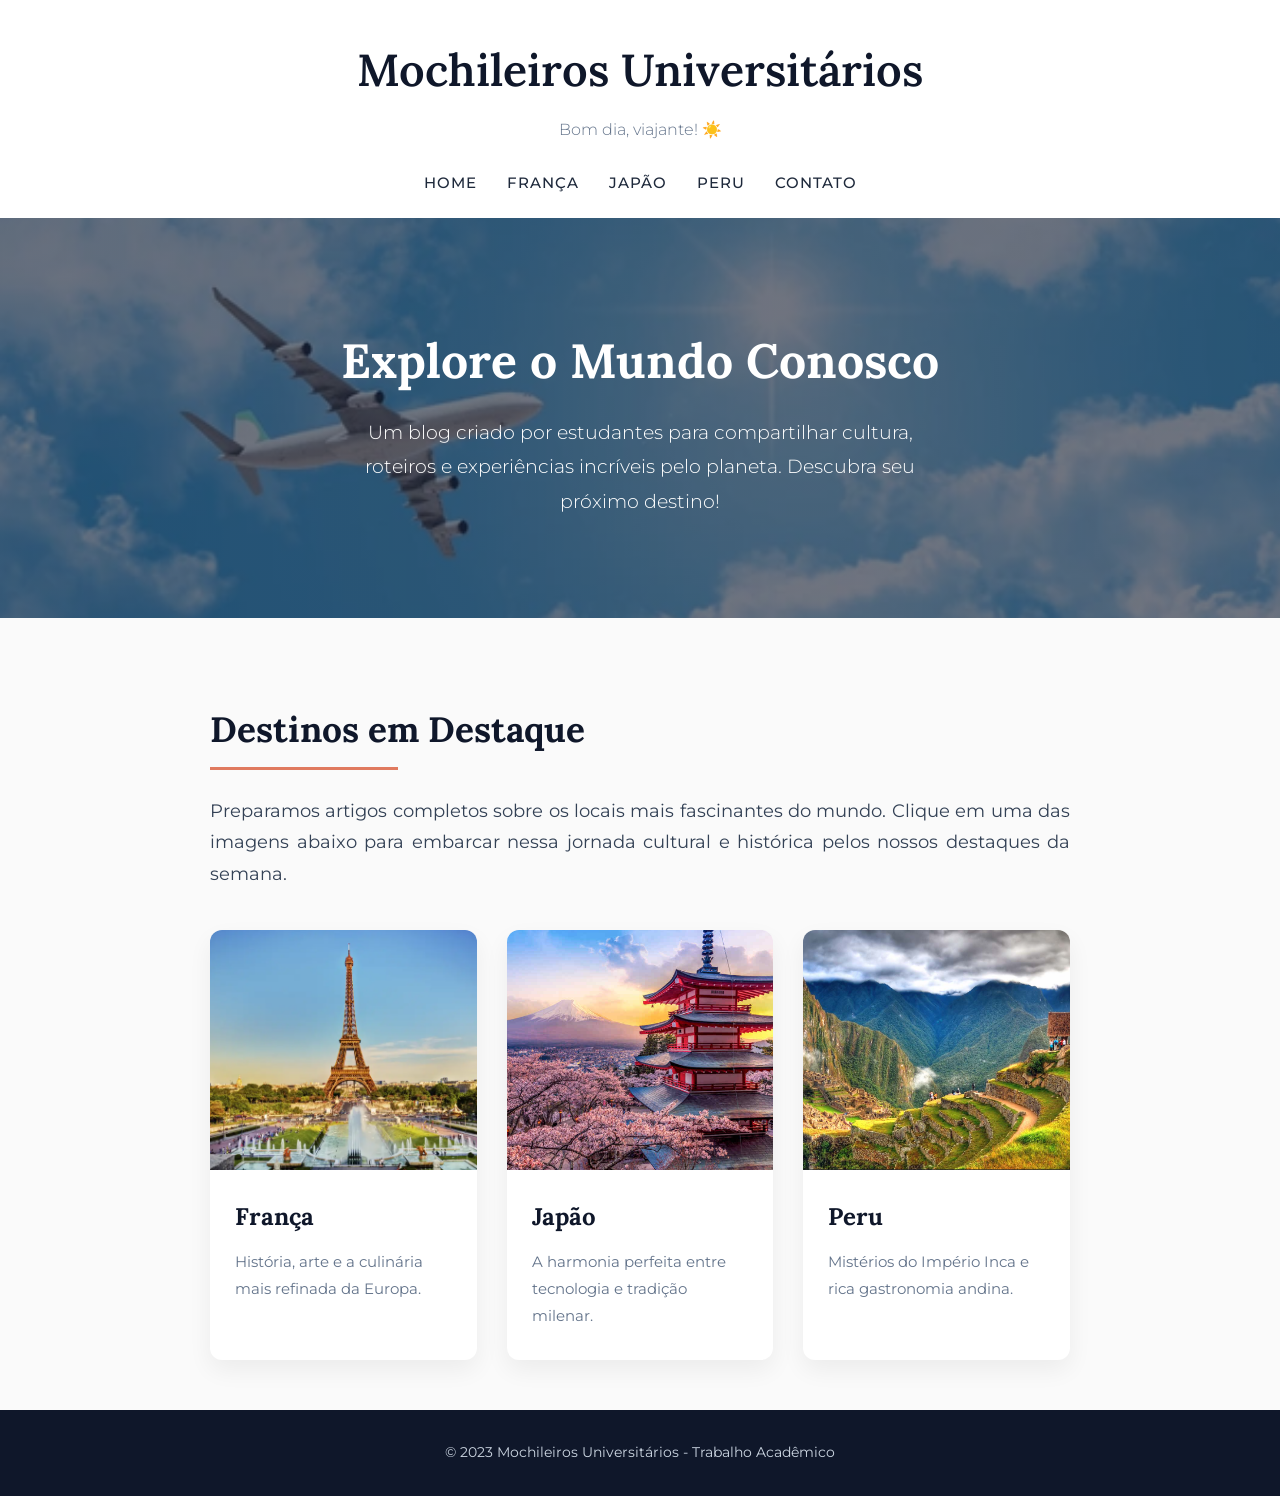
==== index.html @ e4f5cb0d "Add files via upload" ====
<!DOCTYPE html>
<html lang="pt-BR">
<head>
    <meta charset="UTF-8">
    <meta name="viewport" content="width=device-width, initial-scale=1.0">
    <title>Blog de Viagens | Home</title>
    <link rel="stylesheet" href="style.css">
</head>
<body>

    <header>
        <h1>Mochileiros Universitários</h1>
        <span id="saudacao"></span>
        <nav>
            <ul>
                <li><a href="index.html">Home</a></li>
                <li><a href="franca.html">França</a></li>
                <li><a href="japao.html">Japão</a></li>
                <li><a href="peru.html">Peru</a></li>
                <li><a href="contato.html">Contato</a></li>
            </ul>
        </nav>
    </header>

    <!-- NOVO: Hero Banner -->
    <div class="hero">
        <h2>Explore o Mundo Conosco</h2>
        <p>Um blog criado por estudantes para compartilhar cultura, roteiros e experiências incríveis pelo planeta. Descubra seu próximo destino!</p>
    </div>

    <main>
        <h2 class="titulo-secao">Destinos em Destaque</h2>
        <p>Preparamos artigos completos sobre os locais mais fascinantes do mundo. Clique em uma das imagens abaixo para embarcar nessa jornada cultural e histórica pelos nossos destaques da semana.</p>

        <section class="destinos-destaque">
            <div class="card">
                <h3>França</h3>
                <p>História, arte e a culinária mais refinada da Europa.</p>
                <a href="franca.html">
                    <img src="img/franca.png" alt="Foto da Torre Eiffel na França">
                </a>
            </div>

            <div class="card">
                <h3>Japão</h3>
                <p>A harmonia perfeita entre tecnologia e tradição milenar.</p>
                <a href="japao.html">
                    <img src="img/japao.png" alt="Foto do Japão">
                </a>
            </div>

            <div class="card">
                <h3>Peru</h3>
                <p>Mistérios do Império Inca e rica gastronomia andina.</p>
                <a href="peru.html">
                    <img src="img/peru.png" alt="Foto de Machu Picchu no Peru">
                </a>
            </div>
        </section>
    </main>

    <footer>
        <p>&copy; 2023 Mochileiros Universitários - Trabalho Acadêmico</p>
    </footer>

    <script src="script.js"></script>
</body>
</html>
---- style.css ----
@import url('https://fonts.googleapis.com/css2?family=Lora:ital,wght@0,400;0,600&family=Montserrat:wght@300;400;500;600&display=swap');

:root {
    --cor-fundo: #FAFAFA;
    --cor-texto: #1E293B;
    --cor-primaria: #0F172A;
    --cor-destaque: #E07A5F;
    --cor-card: #FFFFFF;
}

* {
    margin: 0;
    padding: 0;
    box-sizing: border-box;
}

body {
    font-family: 'Montserrat', sans-serif;
    background-color: var(--cor-fundo);
    color: var(--cor-texto);
    line-height: 1.8;
    display: flex;
    flex-direction: column;
    min-height: 100vh;
}

h1, h2, h3 {
    font-family: 'Lora', serif;
    color: var(--cor-primaria);
}

/* CABEÇALHO */
header {
    background-color: #ffffff;
    padding: 30px 0 20px;
    text-align: center;
}

header h1 {
    font-size: 2.8rem;
    font-weight: 600;
}

#saudacao {
    font-family: 'Montserrat', sans-serif;
    font-weight: 300;
    font-size: 1rem;
    color: #64748B;
    display: block;
    margin-bottom: 25px;
    margin-top: 5px;
}

nav ul {
    list-style-type: none;
    display: flex;
    justify-content: center;
    gap: 30px;
}

nav a {
    color: var(--cor-texto);
    text-decoration: none;
    font-weight: 500;
    font-size: 0.95rem;
    text-transform: uppercase;
    letter-spacing: 1px;
    padding-bottom: 5px;
    border-bottom: 2px solid transparent;
    transition: all 0.3s ease;
}

nav a:hover {
    color: var(--cor-destaque);
    border-bottom: 2px solid var(--cor-destaque);
}

/* HERO BANNER (NOVO: Banner lindão na Home) */
.hero {
    background-image: linear-gradient(rgba(15, 23, 42, 0.6), rgba(15, 23, 42, 0.6)), url('img/hero-bg.png');
    background-size: cover;
    background-position: center;
    height: 400px;
    display: flex;
    flex-direction: column;
    justify-content: center;
    align-items: center;
    text-align: center;
    color: white;
    margin-bottom: 40px;
}

.hero h2 {
    color: white;
    font-size: 3rem;
    margin-bottom: 10px;
}

.hero p {
    font-size: 1.2rem;
    max-width: 600px;
    font-weight: 300;
}

/* MAIN E TEXTOS */
main {
    max-width: 900px; /* Deixei um pouco mais estreito pra leitura ficar parecendo revista */
    margin: 0 auto 50px auto;
    padding: 0 20px;
    flex: 1;
}

main h2.titulo-secao {
    font-size: 2.2rem;
    margin-bottom: 25px;
    margin-top: 40px;
    position: relative;
    display: inline-block;
}

main h2.titulo-secao::after {
    content: '';
    display: block;
    width: 50%;
    height: 3px;
    background-color: var(--cor-destaque);
    margin-top: 5px;
}

main p {
    margin-bottom: 25px;
    color: #334155;
    font-size: 1.1rem;
    text-align: justify;
}

/* ESTILO DAS IMAGENS NO MEIO DOS TEXTOS (NOVO) */
.img-artigo {
    width: 100%;
    height: 400px;
    object-fit: cover;
    border-radius: 12px;
    margin: 30px 0;
    box-shadow: 0 10px 25px rgba(0,0,0,0.1);
}

/* REFERÊNCIAS */
.referencias {
    background-color: #F1F5F9;
    padding: 20px;
    border-radius: 8px;
    margin-top: 40px;
    border-left: 4px solid var(--cor-destaque);
}

.referencias h3 {
    font-size: 1.2rem;
    margin-bottom: 10px;
}

.referencias ul {
    margin-left: 20px;
    color: #475569;
}

/* CARDS DE DESTINO NA HOME */
.destinos-destaque {
    display: flex;
    justify-content: space-between;
    gap: 30px;
    margin-top: 40px;
}

.card {
    background-color: var(--cor-card);
    flex: 1;
    display: flex;
    flex-direction: column;
    border-radius: 12px;
    overflow: hidden;
    box-shadow: 0 10px 25px rgba(0,0,0,0.06);
    transition: transform 0.4s ease, box-shadow 0.4s ease;
}

.card:hover {
    transform: translateY(-8px);
    box-shadow: 0 20px 40px rgba(0,0,0,0.1);
}

.card a {
    order: -1; 
    display: block;
    overflow: hidden;
}

.card img {
    width: 100%;
    height: 240px;
    object-fit: cover;
    margin-top: 0;
    transition: transform 0.5s ease;
    display: block;
}

.card:hover img {
    transform: scale(1.08);
}

.card h3 {
    margin: 25px 25px 10px 25px;
    font-size: 1.5rem;
}

.card p {
    margin: 0 25px 30px 25px;
    font-size: 0.95rem;
    color: #64748B;
    text-align: left;
}

/* FORMULÁRIO E RODAPÉ (Mantidos) */
form {
    max-width: 600px;
    background-color: var(--cor-card);
    padding: 40px;
    border-radius: 12px;
    box-shadow: 0 10px 25px rgba(0,0,0,0.06);
    margin-top: 20px;
}
label { font-weight: 600; font-size: 0.9rem; color: var(--cor-primaria); text-transform: uppercase; }
input, textarea { width: 100%; padding: 15px; margin-top: 10px; margin-bottom: 25px; border: 1px solid #CBD5E1; border-radius: 6px; font-family: inherit; font-size: 1rem; transition: all 0.3s; }
input:focus, textarea:focus { outline: none; border-color: var(--cor-destaque); box-shadow: 0 0 0 3px rgba(224, 122, 95, 0.15); }
button { background-color: var(--cor-destaque); color: #ffffff; border: none; padding: 16px; font-size: 1rem; font-weight: 600; text-transform: uppercase; border-radius: 6px; cursor: pointer; width: 100%; transition: 0.3s; }
button:hover { background-color: #C7624A; }
footer { text-align: center; padding: 30px; background-color: var(--cor-primaria); color: #CBD5E1; font-size: 0.9rem; margin-top: auto; }
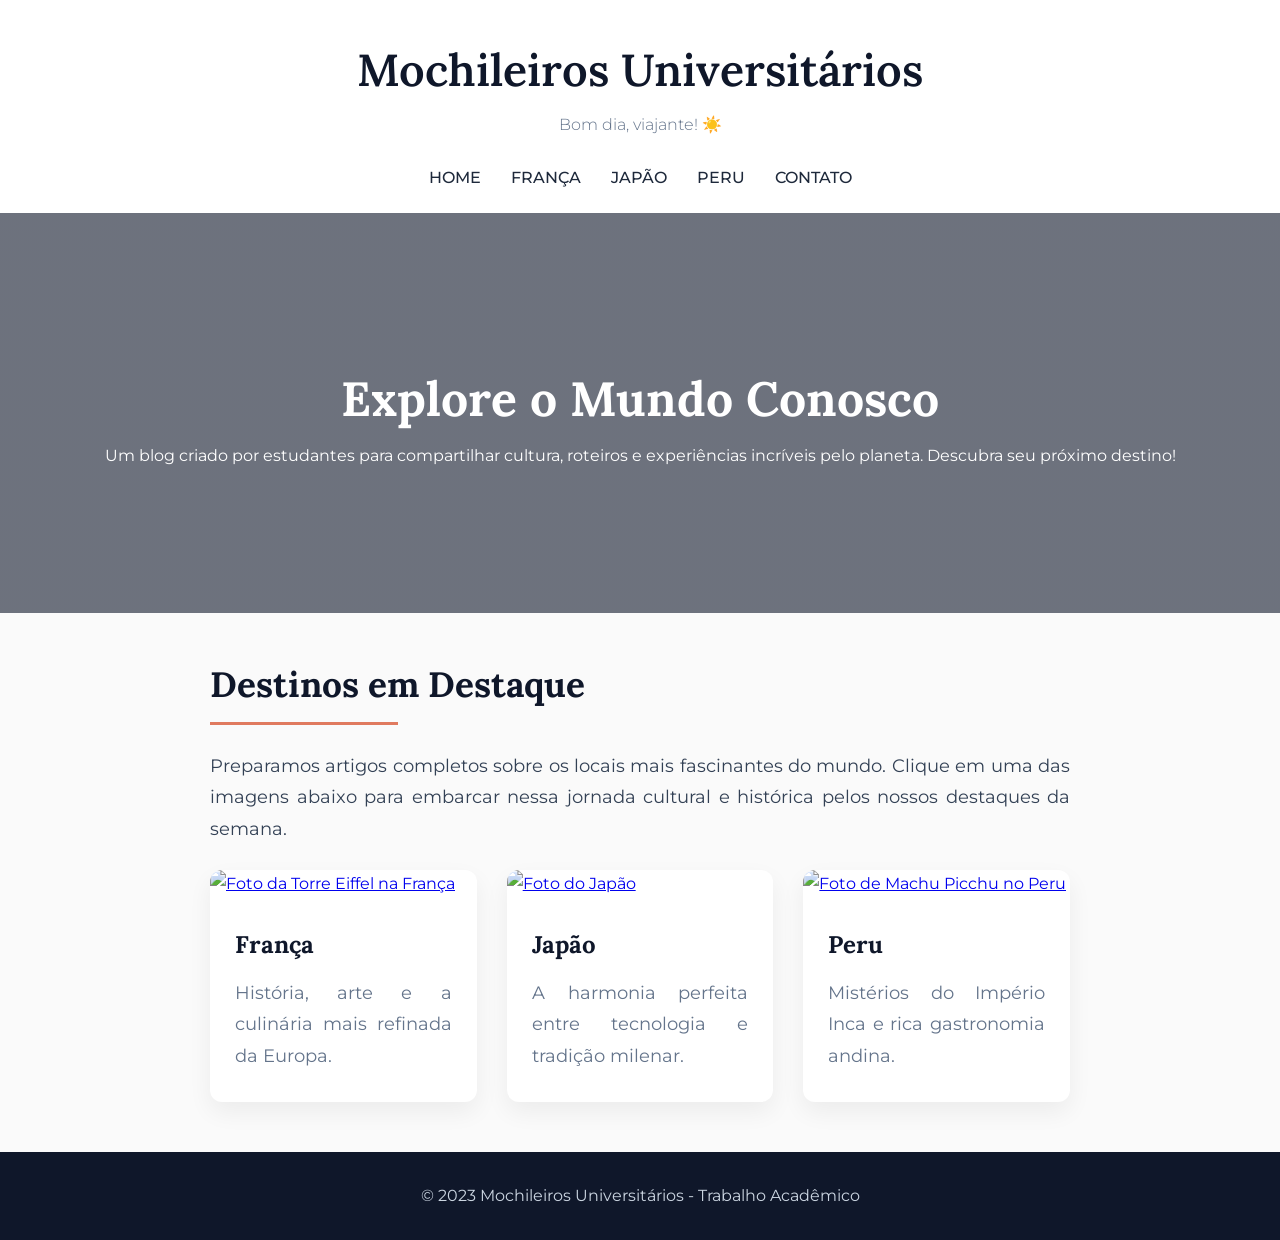
==== commit d5492a71: "Update index.html" ====
--- a/index.html
+++ b/index.html
@@ -1,16 +1,24 @@
 <!DOCTYPE html>
 <html lang="pt-BR">
 <head>
+    <!-- Configurações básicas de caracteres e tela pro site não quebrar no celular -->
     <meta charset="UTF-8">
-    <meta name="viewport" content="width=device-width, initial-scale=1.0">
+    <meta name="viewport" content="width=device-width, initial-scale=1.0"> 
     <title>Blog de Viagens | Home</title>
+    
+    <!-- Puxando o meu arquivo CSS -->
     <link rel="stylesheet" href="style.css">
 </head>
 <body>
 
+    <!-- Usando a tag semântica header pro topo do site, como pedido -->
     <header>
         <h1>Mochileiros Universitários</h1>
+        
+        <!-- Deixei esse span vazio pro meu JavaScript injetar a saudação aqui depois -->
         <span id="saudacao"></span>
+        
+        <!-- Menu principal com a tag nav. Ele repete em todas as páginas. -->
         <nav>
             <ul>
                 <li><a href="index.html">Home</a></li>
@@ -22,47 +30,58 @@
         </nav>
     </header>
 
-    <!-- NOVO: Hero Banner -->
+    <!-- Banner grande de entrada pra chamar atenção -->
     <div class="hero">
         <h2>Explore o Mundo Conosco</h2>
+        <!-- Texto explicativo sobre o blog, cumprindo o requisito da home -->
         <p>Um blog criado por estudantes para compartilhar cultura, roteiros e experiências incríveis pelo planeta. Descubra seu próximo destino!</p>
     </div>
 
+    <!-- Conteúdo principal do site vai na tag main -->
     <main>
         <h2 class="titulo-secao">Destinos em Destaque</h2>
         <p>Preparamos artigos completos sobre os locais mais fascinantes do mundo. Clique em uma das imagens abaixo para embarcar nessa jornada cultural e histórica pelos nossos destaques da semana.</p>
 
+        <!-- Agrupei os destaques em uma section -->
         <section class="destinos-destaque">
+            
+            <!-- Card 1 -->
             <div class="card">
                 <h3>França</h3>
                 <p>História, arte e a culinária mais refinada da Europa.</p>
+                <!-- O requisito pedia a imagem funcionando como link, então botei a tag img dentro da tag a -->
                 <a href="franca.html">
-                    <img src="img/franca.png" alt="Foto da Torre Eiffel na França">
+                    <img src="img/franca.jpg" alt="Foto da Torre Eiffel na França">
                 </a>
             </div>
 
+            <!-- Card 2 -->
             <div class="card">
                 <h3>Japão</h3>
                 <p>A harmonia perfeita entre tecnologia e tradição milenar.</p>
                 <a href="japao.html">
-                    <img src="img/japao.png" alt="Foto do Japão">
+                    <img src="img/japao.jpg" alt="Foto do Japão">
                 </a>
             </div>
 
+            <!-- Card 3 -->
             <div class="card">
                 <h3>Peru</h3>
                 <p>Mistérios do Império Inca e rica gastronomia andina.</p>
                 <a href="peru.html">
-                    <img src="img/peru.png" alt="Foto de Machu Picchu no Peru">
+                    <img src="img/peru.jpg" alt="Foto de Machu Picchu no Peru">
                 </a>
             </div>
+            
         </section>
     </main>
 
+    <!-- Tag semântica footer pro rodapé -->
     <footer>
         <p>&copy; 2023 Mochileiros Universitários - Trabalho Acadêmico</p>
     </footer>
 
+    <!-- Chamo o JS no finalzinho pro site carregar mais rápido -->
     <script src="script.js"></script>
 </body>
-</html>+</html>
--- a/style.css
+++ b/style.css
@@ -1,35 +1,53 @@
+/* =========================================
+   1. FONTES
+   Peguei essas fontes no Google Fonts pra deixar o blog 
+   com cara de revista. A Lora pros títulos e Montserrat pro texto.
+========================================= */
 @import url('https://fonts.googleapis.com/css2?family=Lora:ital,wght@0,400;0,600&family=Montserrat:wght@300;400;500;600&display=swap');
 
+/* =========================================
+   2. CORES DO SITE
+   Criei variáveis pras cores. Assim, se eu precisar mudar
+   o tema do site depois, mudo só aqui em cima e aplica em tudo.
+========================================= */
 :root {
-    --cor-fundo: #FAFAFA;
-    --cor-texto: #1E293B;
-    --cor-primaria: #0F172A;
-    --cor-destaque: #E07A5F;
-    --cor-card: #FFFFFF;
-}
-
+    --cor-fundo: #FAFAFA;     /* Cinza bem claro pro fundo */
+    --cor-texto: #1E293B;     /* Azul bem escuro pros textos (melhor que preto) */
+    --cor-primaria: #0F172A;  /* Cor principal (cabeçalho/rodapé) */
+    --cor-destaque: #E07A5F;  /* Laranja pros botões e detalhes */
+    --cor-card: #FFFFFF;      /* Branco pro fundo dos posts */
+}
+
+/* =========================================
+   3. RESET BÁSICO
+   Zerando margens e paddings pra não bugar o layout no navegador.
+========================================= */
 * {
     margin: 0;
     padding: 0;
     box-sizing: border-box;
 }
 
+/* Estrutura principal da página */
 body {
     font-family: 'Montserrat', sans-serif;
     background-color: var(--cor-fundo);
     color: var(--cor-texto);
-    line-height: 1.8;
+    line-height: 1.8; /* Dei um espaço a mais nas linhas pra facilitar a leitura */
     display: flex;
     flex-direction: column;
-    min-height: 100vh;
-}
-
+    min-height: 100vh; /* Joga o rodapé lá pro final da tela sempre */
+}
+
+/* Aplicando a fonte de título só nos h1, h2 e h3 */
 h1, h2, h3 {
     font-family: 'Lora', serif;
     color: var(--cor-primaria);
 }
 
-/* CABEÇALHO */
+/* =========================================
+   4. CABEÇALHO E MENU
+========================================= */
 header {
     background-color: #ffffff;
     padding: 30px 0 20px;
@@ -41,43 +59,46 @@
     font-weight: 600;
 }
 
+/* Esse span é onde meu JS vai jogar o "Bom dia" ou "Boa noite" */
 #saudacao {
-    font-family: 'Montserrat', sans-serif;
     font-weight: 300;
     font-size: 1rem;
     color: #64748B;
     display: block;
     margin-bottom: 25px;
-    margin-top: 5px;
-}
-
+}
+
+/* Organizando os links do menu com Flexbox (um do lado do outro) */
 nav ul {
-    list-style-type: none;
+    list-style-type: none; /* Tira as bolinhas da lista */
     display: flex;
     justify-content: center;
-    gap: 30px;
+    gap: 30px; /* Espaço entre os botões do menu */
 }
 
 nav a {
     color: var(--cor-texto);
-    text-decoration: none;
+    text-decoration: none; /* Tira aquele sublinhado feio padrão */
     font-weight: 500;
-    font-size: 0.95rem;
     text-transform: uppercase;
-    letter-spacing: 1px;
     padding-bottom: 5px;
-    border-bottom: 2px solid transparent;
-    transition: all 0.3s ease;
-}
-
+    border-bottom: 2px solid transparent; 
+    transition: all 0.3s ease; /* Deixa a animação suave */
+}
+
+/* Efeito quando passa o mouse no menu */
 nav a:hover {
     color: var(--cor-destaque);
     border-bottom: 2px solid var(--cor-destaque);
 }
 
-/* HERO BANNER (NOVO: Banner lindão na Home) */
+/* =========================================
+   5. BANNER DA HOME
+   Foto grande de destaque na capa do site
+========================================= */
 .hero {
-    background-image: linear-gradient(rgba(15, 23, 42, 0.6), rgba(15, 23, 42, 0.6)), url('img/hero-bg.png');
+    /* Botei um fundo escuro transparente por cima da foto pro texto aparecer bem */
+    background-image: linear-gradient(rgba(15, 23, 42, 0.6), rgba(15, 23, 42, 0.6)), url('img/hero-bg.jpg');
     background-size: cover;
     background-position: center;
     height: 400px;
@@ -93,31 +114,26 @@
 .hero h2 {
     color: white;
     font-size: 3rem;
-    margin-bottom: 10px;
-}
-
-.hero p {
-    font-size: 1.2rem;
-    max-width: 600px;
-    font-weight: 300;
-}
-
-/* MAIN E TEXTOS */
+}
+
+/* =========================================
+   6. TEXTOS DOS POSTS E IMAGENS
+========================================= */
 main {
-    max-width: 900px; /* Deixei um pouco mais estreito pra leitura ficar parecendo revista */
-    margin: 0 auto 50px auto;
+    max-width: 900px; /* Não deixei a tela toda pra não ficar texto muito longo */
+    margin: 0 auto 50px auto; /* Centraliza a caixa principal */
     padding: 0 20px;
-    flex: 1;
+    flex: 1; 
 }
 
 main h2.titulo-secao {
     font-size: 2.2rem;
     margin-bottom: 25px;
-    margin-top: 40px;
     position: relative;
     display: inline-block;
 }
 
+/* Tracinho laranja embaixo dos títulos principais pra dar um estilo */
 main h2.titulo-secao::after {
     content: '';
     display: block;
@@ -134,17 +150,17 @@
     text-align: justify;
 }
 
-/* ESTILO DAS IMAGENS NO MEIO DOS TEXTOS (NOVO) */
+/* Fotos que coloquei no meio dos textos */
 .img-artigo {
     width: 100%;
     height: 400px;
-    object-fit: cover;
+    object-fit: cover; /* Faz a foto encaixar sem distorcer */
     border-radius: 12px;
     margin: 30px 0;
     box-shadow: 0 10px 25px rgba(0,0,0,0.1);
 }
 
-/* REFERÊNCIAS */
+/* Caixinha das referências bibliográficas */
 .referencias {
     background-color: #F1F5F9;
     padding: 20px;
@@ -153,57 +169,50 @@
     border-left: 4px solid var(--cor-destaque);
 }
 
-.referencias h3 {
-    font-size: 1.2rem;
-    margin-bottom: 10px;
-}
-
 .referencias ul {
     margin-left: 20px;
-    color: #475569;
-}
-
-/* CARDS DE DESTINO NA HOME */
+}
+
+/* =========================================
+   7. CARDS DOS DESTINOS NA HOME
+========================================= */
 .destinos-destaque {
-    display: flex;
+    display: flex; /* Flexbox pros cards ficarem lado a lado */
     justify-content: space-between;
     gap: 30px;
-    margin-top: 40px;
 }
 
 .card {
     background-color: var(--cor-card);
-    flex: 1;
-    display: flex;
-    flex-direction: column;
+    flex: 1; /* Todos os cards ficam do mesmo tamanho */
+    display: flex;
+    flex-direction: column; 
     border-radius: 12px;
-    overflow: hidden;
+    overflow: hidden; 
     box-shadow: 0 10px 25px rgba(0,0,0,0.06);
-    transition: transform 0.4s ease, box-shadow 0.4s ease;
+    transition: transform 0.4s ease;
 }
 
 .card:hover {
-    transform: translateY(-8px);
-    box-shadow: 0 20px 40px rgba(0,0,0,0.1);
-}
-
+    transform: translateY(-8px); /* Card dá uma subidinha quando passa o mouse */
+}
+
+/* Truque: Usei order -1 pra jogar o link da foto pro topo do card */
 .card a {
     order: -1; 
     display: block;
-    overflow: hidden;
+    overflow: hidden; 
 }
 
 .card img {
     width: 100%;
     height: 240px;
     object-fit: cover;
-    margin-top: 0;
     transition: transform 0.5s ease;
-    display: block;
 }
 
 .card:hover img {
-    transform: scale(1.08);
+    transform: scale(1.08); /* Efeito de zoom na foto */
 }
 
 .card h3 {
@@ -213,23 +222,64 @@
 
 .card p {
     margin: 0 25px 30px 25px;
-    font-size: 0.95rem;
     color: #64748B;
-    text-align: left;
-}
-
-/* FORMULÁRIO E RODAPÉ (Mantidos) */
+}
+
+/* =========================================
+   8. FORMULÁRIO E RODAPÉ
+========================================= */
 form {
-    max-width: 600px;
+    max-width: 600px; 
     background-color: var(--cor-card);
     padding: 40px;
     border-radius: 12px;
     box-shadow: 0 10px 25px rgba(0,0,0,0.06);
-    margin-top: 20px;
-}
-label { font-weight: 600; font-size: 0.9rem; color: var(--cor-primaria); text-transform: uppercase; }
-input, textarea { width: 100%; padding: 15px; margin-top: 10px; margin-bottom: 25px; border: 1px solid #CBD5E1; border-radius: 6px; font-family: inherit; font-size: 1rem; transition: all 0.3s; }
-input:focus, textarea:focus { outline: none; border-color: var(--cor-destaque); box-shadow: 0 0 0 3px rgba(224, 122, 95, 0.15); }
-button { background-color: var(--cor-destaque); color: #ffffff; border: none; padding: 16px; font-size: 1rem; font-weight: 600; text-transform: uppercase; border-radius: 6px; cursor: pointer; width: 100%; transition: 0.3s; }
-button:hover { background-color: #C7624A; }
-footer { text-align: center; padding: 30px; background-color: var(--cor-primaria); color: #CBD5E1; font-size: 0.9rem; margin-top: auto; }+}
+
+label { 
+    font-weight: 600; 
+    color: var(--cor-primaria); 
+    text-transform: uppercase; 
+}
+
+input, textarea { 
+    width: 100%; 
+    padding: 15px; 
+    margin-top: 10px; 
+    margin-bottom: 25px; 
+    border: 1px solid #CBD5E1; 
+    border-radius: 6px; 
+    font-family: inherit; 
+    transition: all 0.3s; 
+}
+
+/* Borda laranja quando clica pra digitar */
+input:focus, textarea:focus { 
+    outline: none; 
+    border-color: var(--cor-destaque); 
+    box-shadow: 0 0 0 3px rgba(224, 122, 95, 0.15); 
+}
+
+button { 
+    background-color: var(--cor-destaque); 
+    color: #ffffff; 
+    border: none; 
+    padding: 16px; 
+    font-weight: 600; 
+    text-transform: uppercase; 
+    border-radius: 6px; 
+    cursor: pointer; 
+    width: 100%; 
+}
+
+button:hover { 
+    background-color: #C7624A; 
+}
+
+footer { 
+    text-align: center; 
+    padding: 30px; 
+    background-color: var(--cor-primaria); 
+    color: #CBD5E1; 
+    margin-top: auto; 
+}
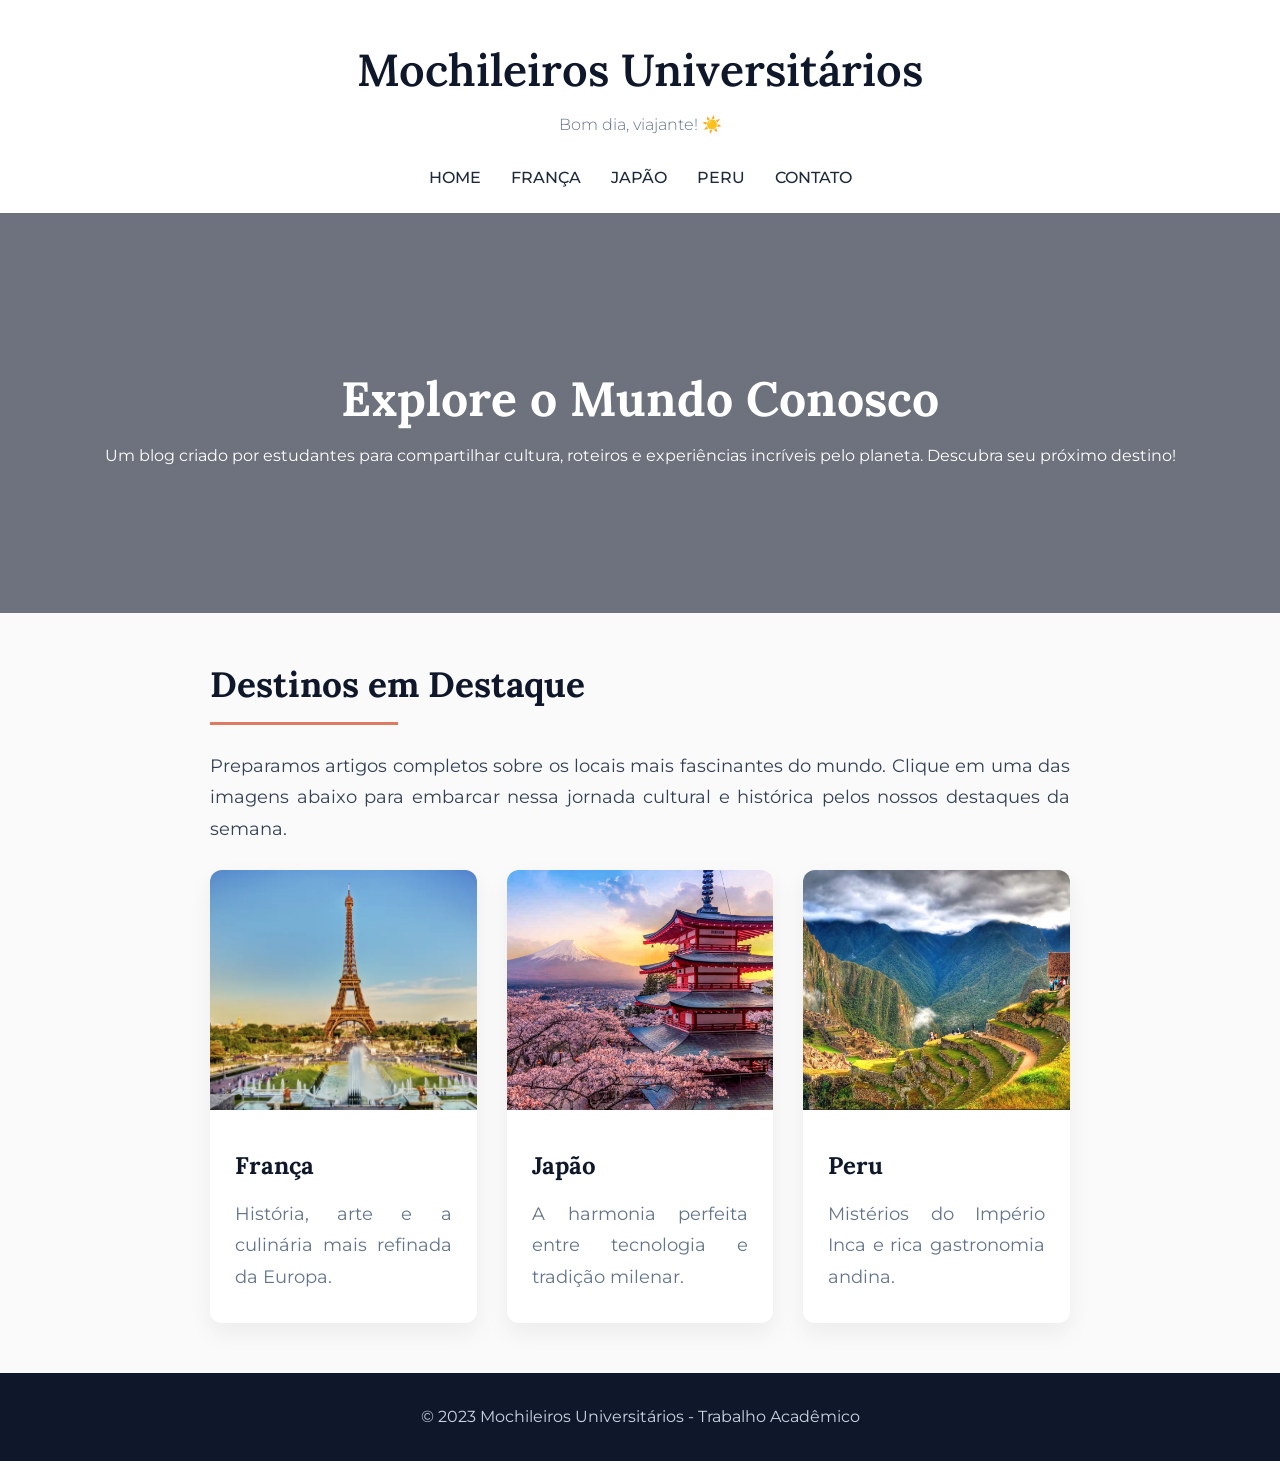
==== commit 2fefcb5a: "Update index.html" ====
--- a/index.html
+++ b/index.html
@@ -51,7 +51,7 @@
                 <p>História, arte e a culinária mais refinada da Europa.</p>
                 <!-- O requisito pedia a imagem funcionando como link, então botei a tag img dentro da tag a -->
                 <a href="franca.html">
-                    <img src="img/franca.jpg" alt="Foto da Torre Eiffel na França">
+                    <img src="img/franca.png" alt="Foto da Torre Eiffel na França">
                 </a>
             </div>
 
@@ -60,7 +60,7 @@
                 <h3>Japão</h3>
                 <p>A harmonia perfeita entre tecnologia e tradição milenar.</p>
                 <a href="japao.html">
-                    <img src="img/japao.jpg" alt="Foto do Japão">
+                    <img src="img/japao.png" alt="Foto do Japão">
                 </a>
             </div>
 
@@ -69,7 +69,7 @@
                 <h3>Peru</h3>
                 <p>Mistérios do Império Inca e rica gastronomia andina.</p>
                 <a href="peru.html">
-                    <img src="img/peru.jpg" alt="Foto de Machu Picchu no Peru">
+                    <img src="img/peru.png" alt="Foto de Machu Picchu no Peru">
                 </a>
             </div>
             
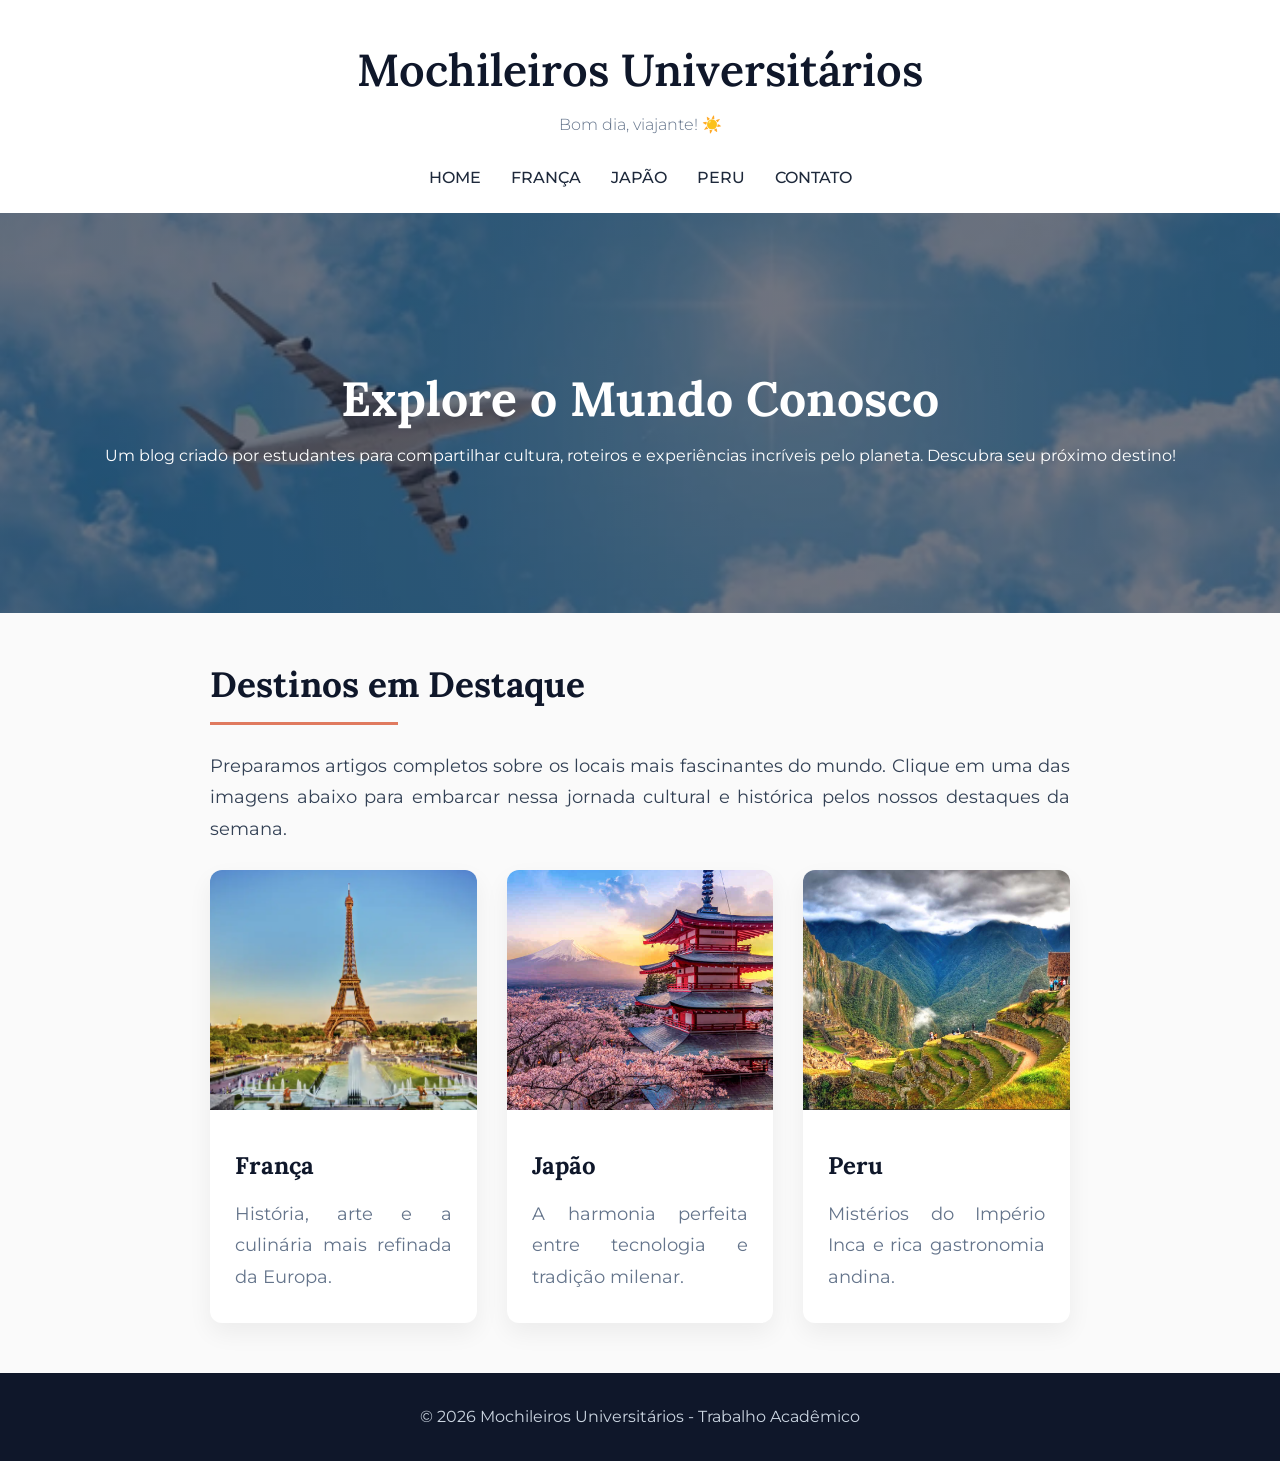
==== commit 6d44fba6: "Update index.html" ====
--- a/index.html
+++ b/index.html
@@ -78,7 +78,7 @@
 
     <!-- Tag semântica footer pro rodapé -->
     <footer>
-        <p>&copy; 2023 Mochileiros Universitários - Trabalho Acadêmico</p>
+        <p>&copy; 2026 Mochileiros Universitários - Trabalho Acadêmico</p>
     </footer>
 
     <!-- Chamo o JS no finalzinho pro site carregar mais rápido -->
--- a/style.css
+++ b/style.css
@@ -98,7 +98,7 @@
 ========================================= */
 .hero {
     /* Botei um fundo escuro transparente por cima da foto pro texto aparecer bem */
-    background-image: linear-gradient(rgba(15, 23, 42, 0.6), rgba(15, 23, 42, 0.6)), url('img/hero-bg.jpg');
+    background-image: linear-gradient(rgba(15, 23, 42, 0.6), rgba(15, 23, 42, 0.6)), url('img/hero-bg.png');
     background-size: cover;
     background-position: center;
     height: 400px;
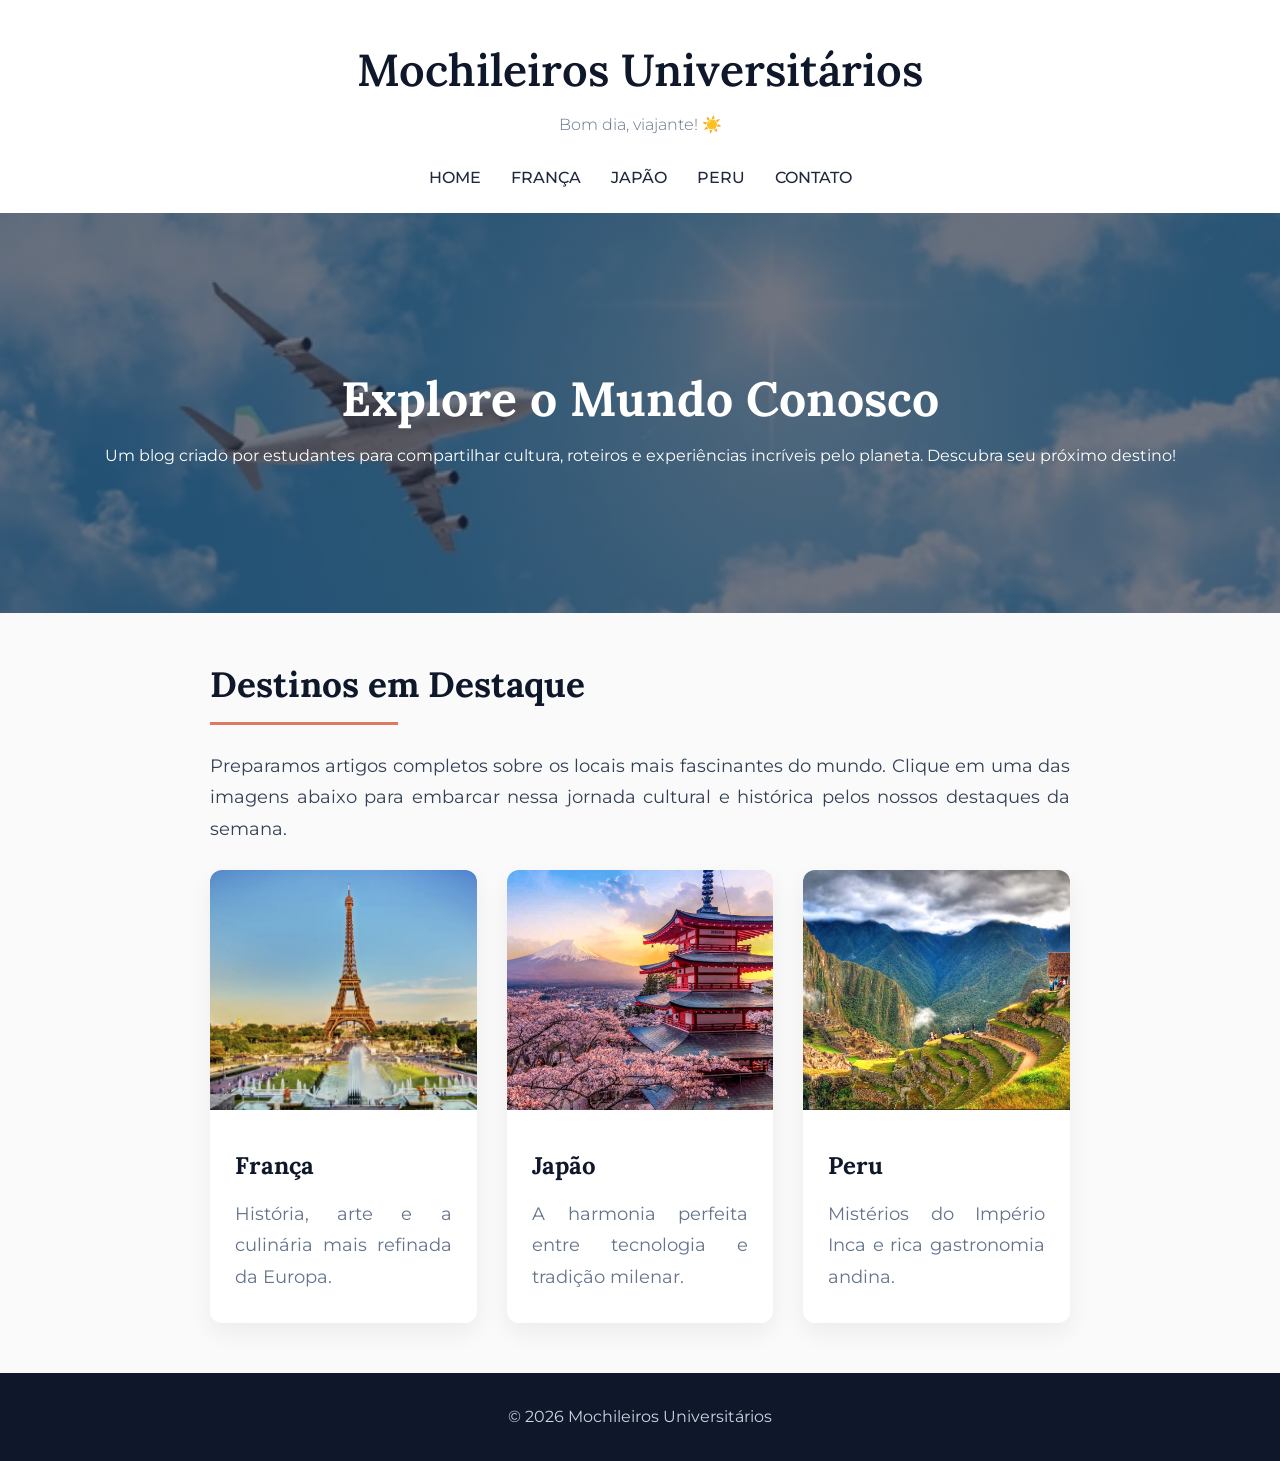
==== commit abc60d85: "Update index.html" ====
--- a/index.html
+++ b/index.html
@@ -78,7 +78,7 @@
 
     <!-- Tag semântica footer pro rodapé -->
     <footer>
-        <p>&copy; 2026 Mochileiros Universitários - Trabalho Acadêmico</p>
+        <p>&copy; 2026 Mochileiros Universitários</p>
     </footer>
 
     <!-- Chamo o JS no finalzinho pro site carregar mais rápido -->
